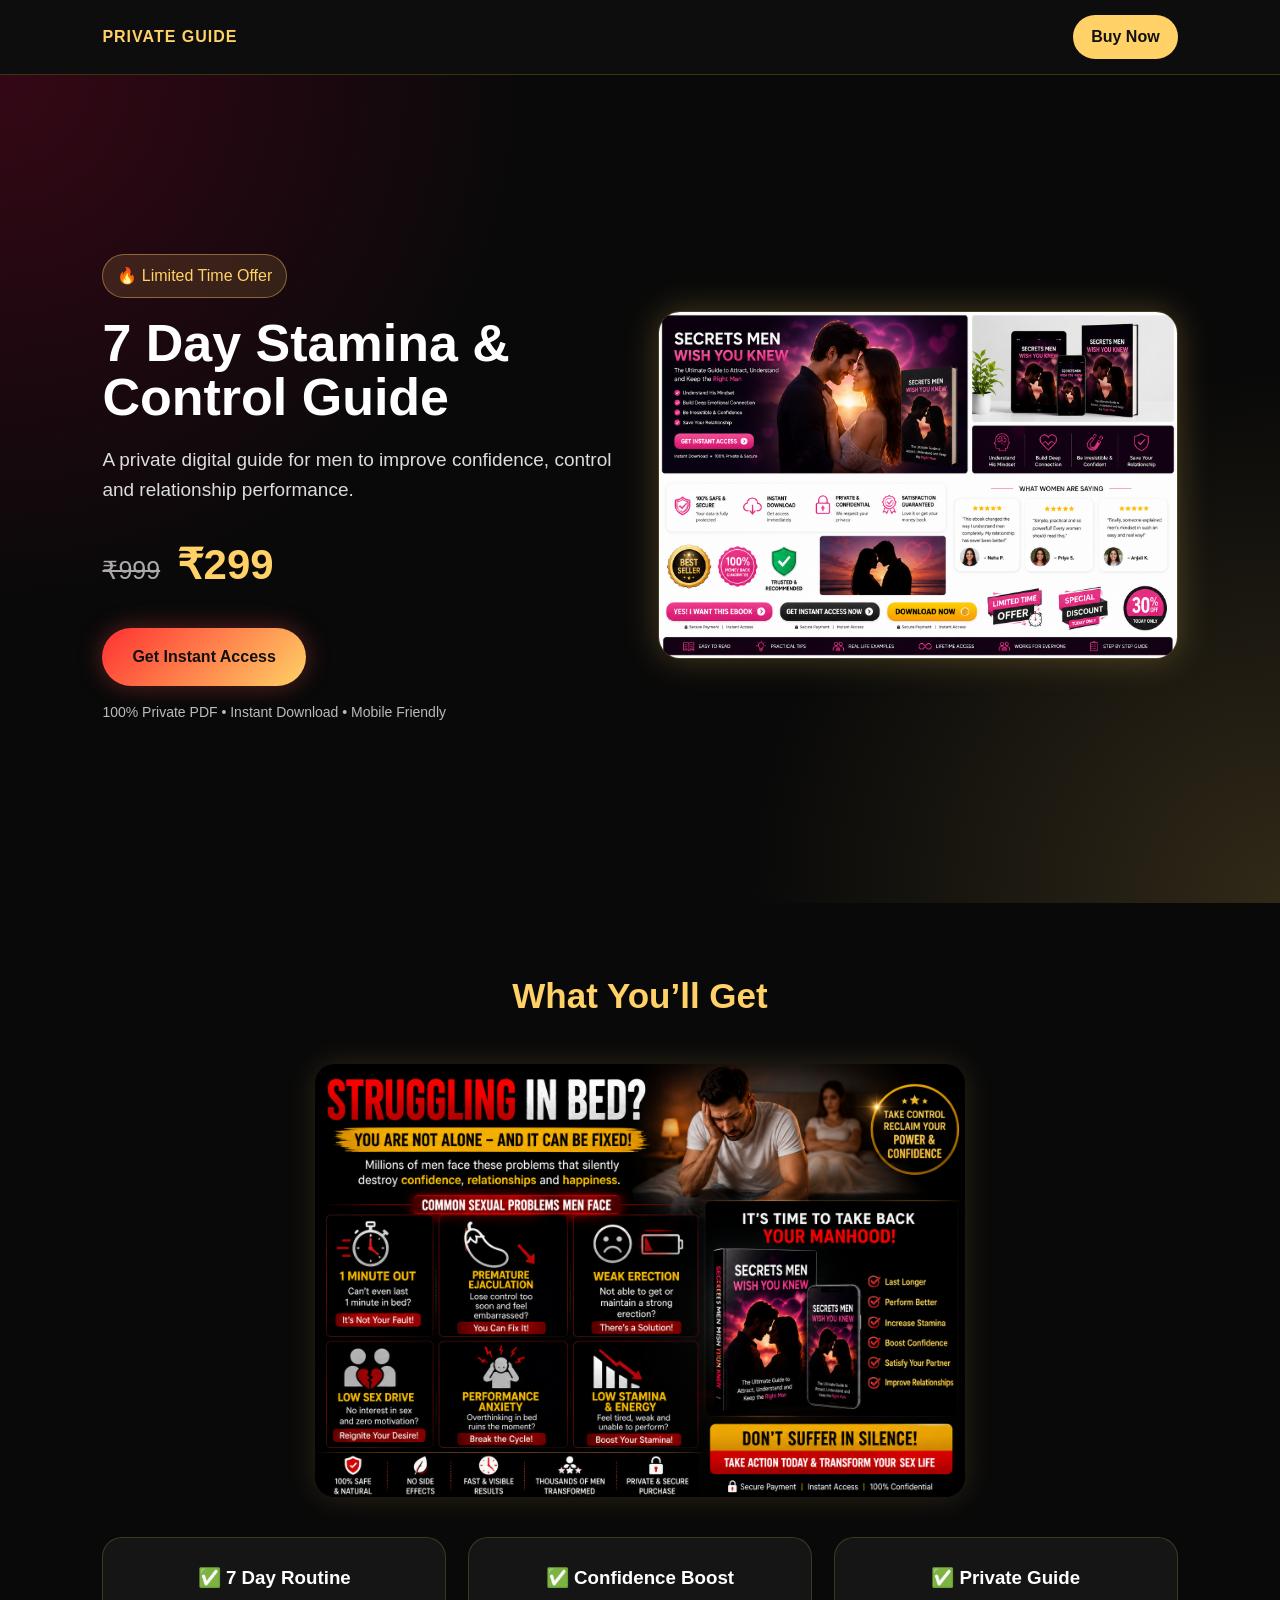
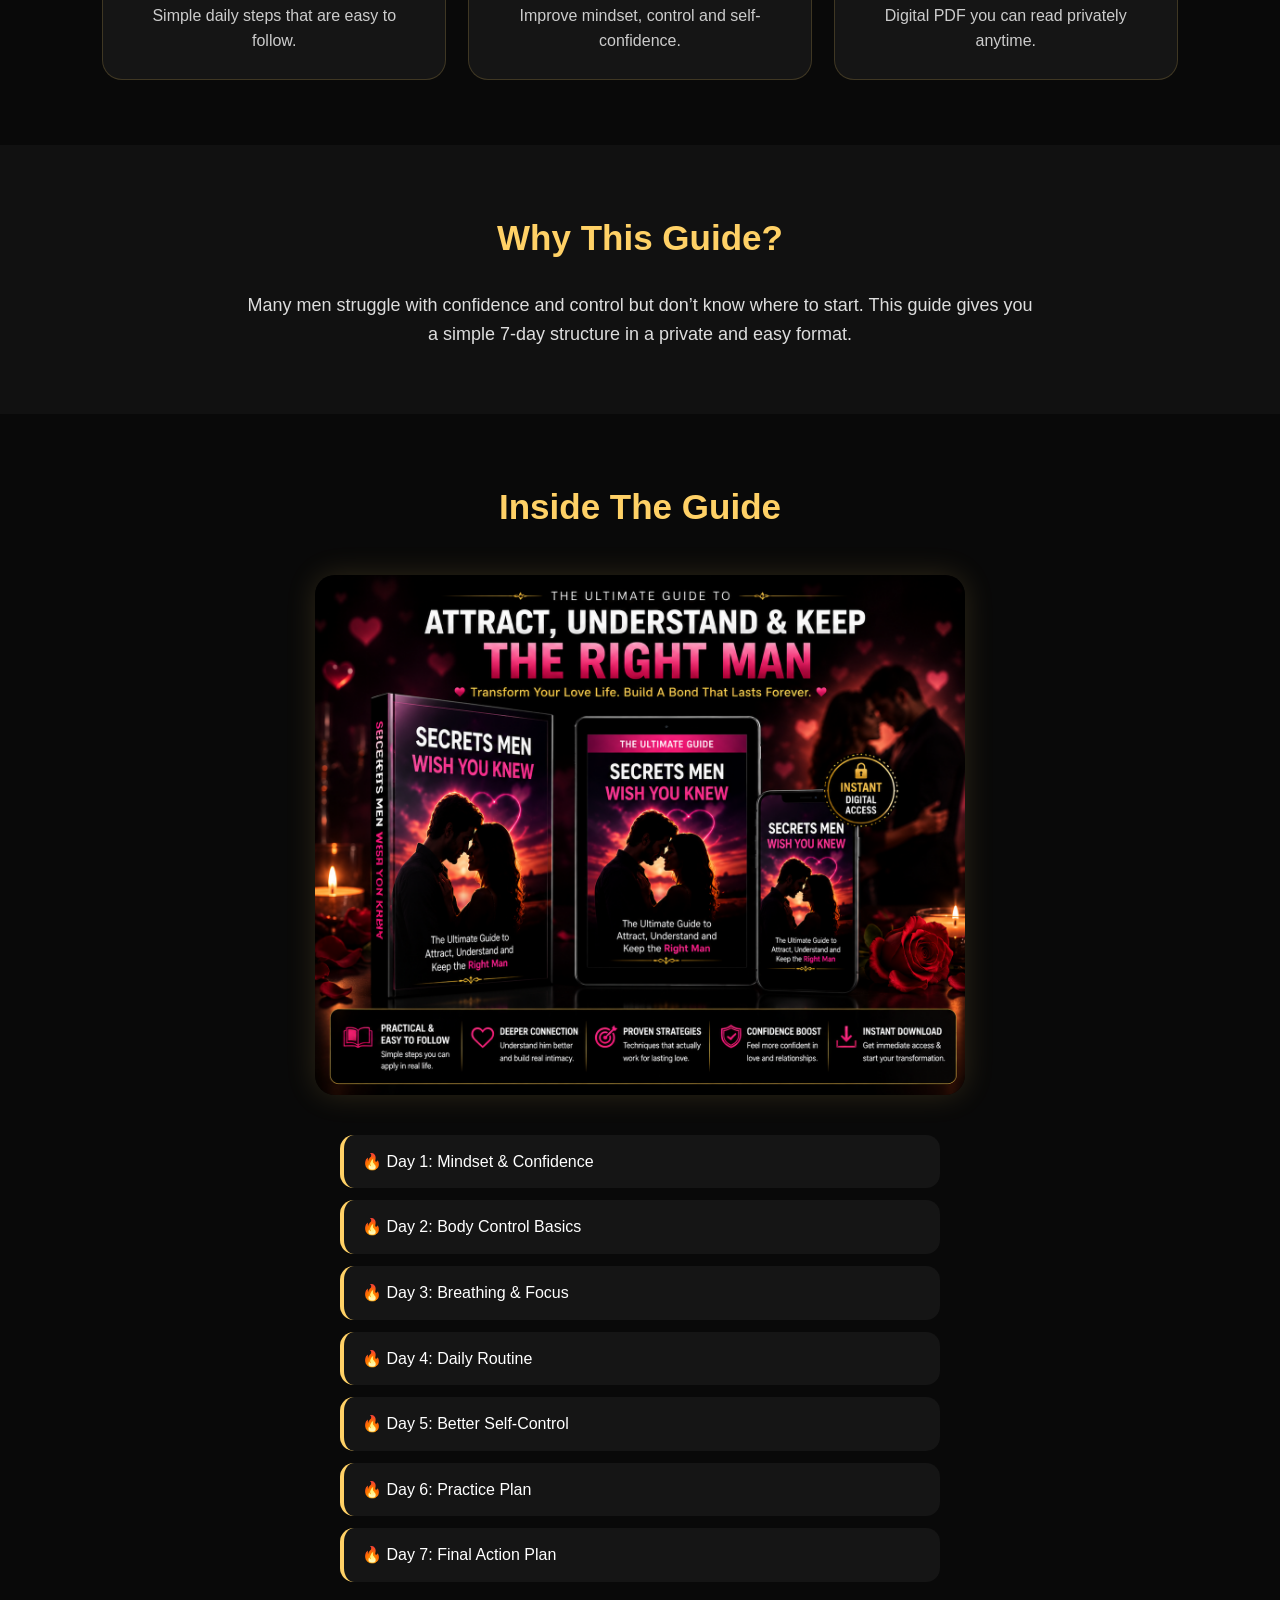
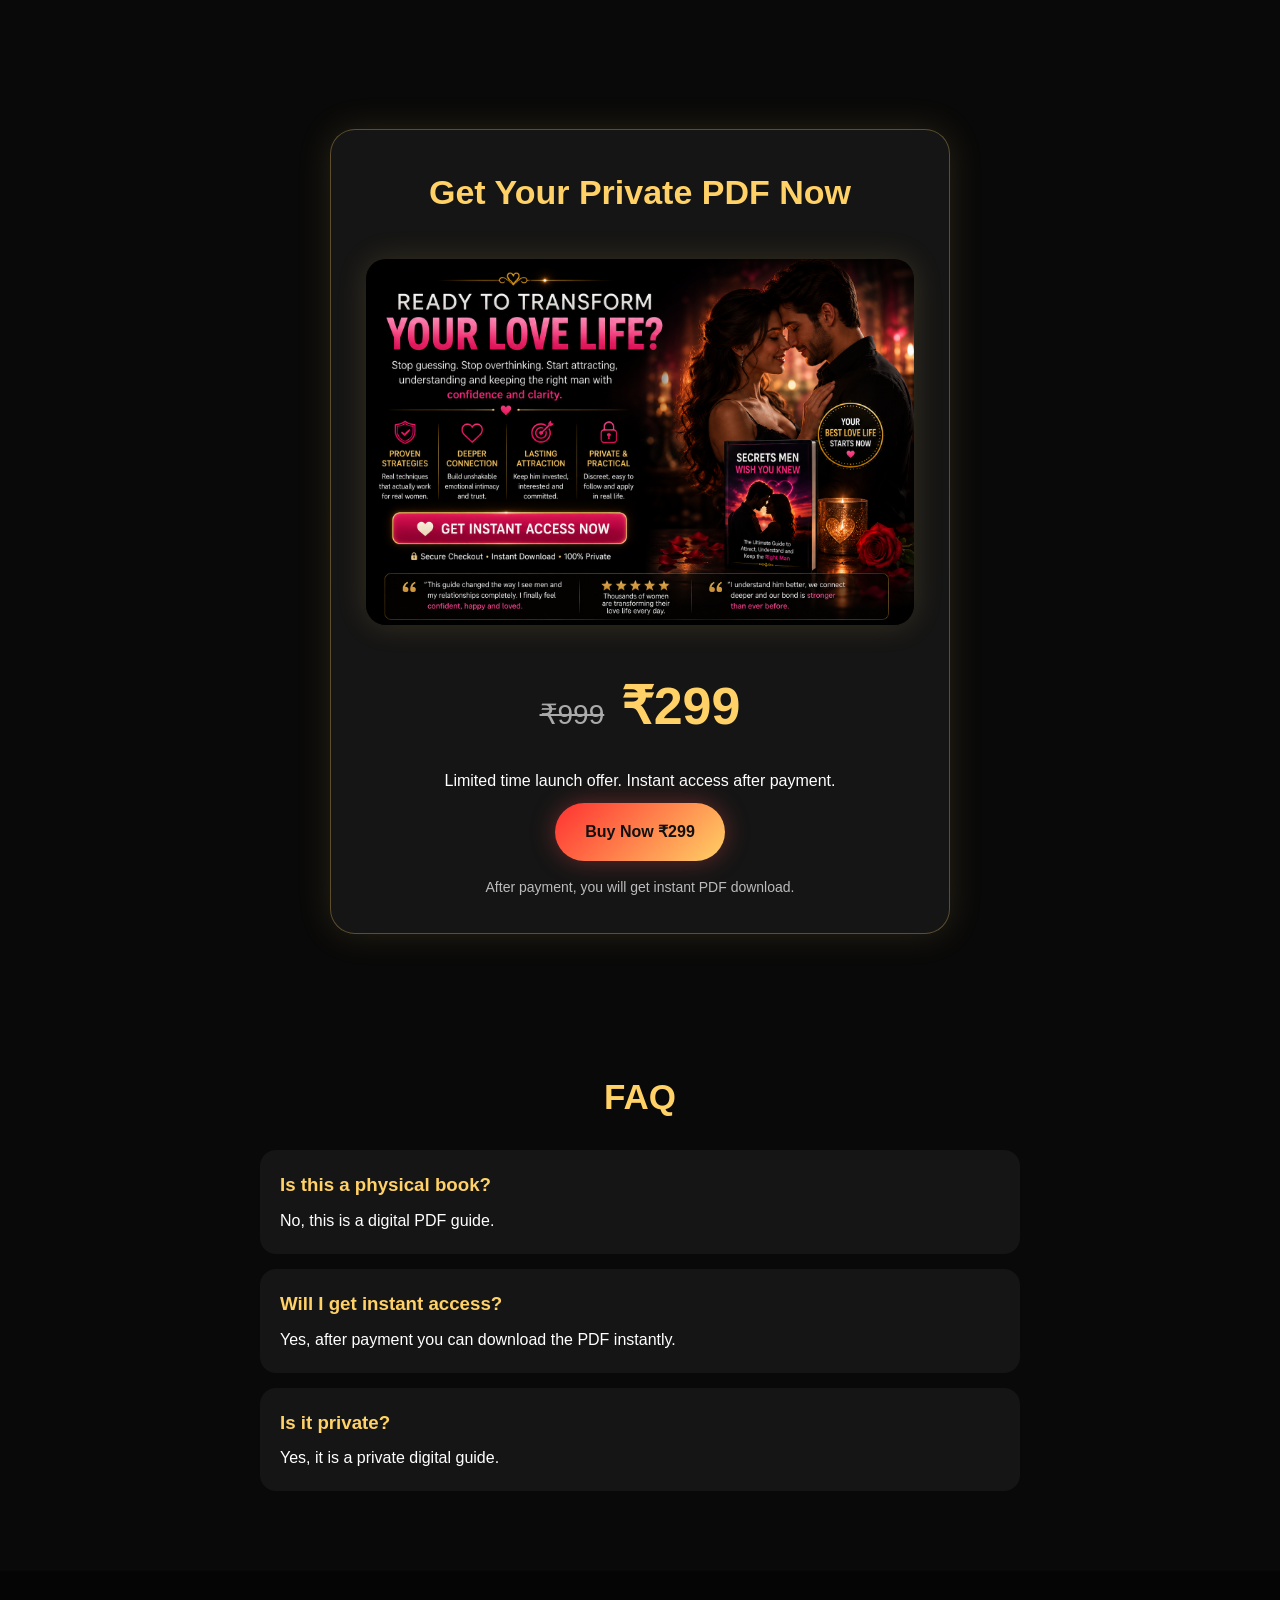
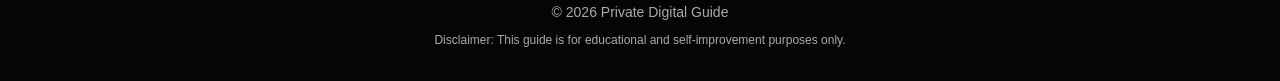
==== ebook repo/index.html @ 654066db "Add files via upload" ====
<!DOCTYPE html>
<html lang="en">
<head>
  <meta charset="UTF-8" />
  <meta name="viewport" content="width=device-width, initial-scale=1.0" />
  <title>7 Day Private Guide</title>
  <link rel="stylesheet" href="style.css" />
</head>
<body>

  <header class="topbar">
    <div class="brand">PRIVATE GUIDE</div>
    <a href="#buy" class="top-btn">Buy Now</a>
  </header>

  <section class="hero">
    <div class="hero-content">
      <div class="badge">🔥 Limited Time Offer</div>

      <h1>7 Day Stamina & Control Guide</h1>

      <p class="subtitle">
        A private digital guide for men to improve confidence, control and relationship performance.
      </p>

      <div class="price">
        <span class="old">₹999</span>
        <span class="new">₹299</span>
      </div>

      <a href="#buy" class="main-btn">Get Instant Access</a>

      <p class="safe-text">100% Private PDF • Instant Download • Mobile Friendly</p>
    </div>

    <div class="hero-image-box">
      <img src="assets/ad1.jpg" alt="7 Day Guide" />
    </div>
  </section>

  <section class="section">
    <h2>What You’ll Get</h2>
<img src="assets/problem.jpg" class="extra-image" alt="Problem Image">

    <div class="cards">
      <div class="card">
        <h3>✅ 7 Day Routine</h3>
        <p>Simple daily steps that are easy to follow.</p>
      </div>

      <div class="card">
        <h3>✅ Confidence Boost</h3>
        <p>Improve mindset, control and self-confidence.</p>
      </div>

      <div class="card">
        <h3>✅ Private Guide</h3>
        <p>Digital PDF you can read privately anytime.</p>
      </div>
    </div>
  </section>

  <section class="section dark">
    <h2>Why This Guide?</h2>
    <p>
      Many men struggle with confidence and control but don’t know where to start.
      This guide gives you a simple 7-day structure in a private and easy format.
    </p>
  </section>

  <section class="section">
    <h2>Inside The Guide</h2>
<img src="assets/mockup.jpg" class="extra-image" alt="Mockup Image">

    <div class="list">
      <p>🔥 Day 1: Mindset & Confidence</p>
      <p>🔥 Day 2: Body Control Basics</p>
      <p>🔥 Day 3: Breathing & Focus</p>
      <p>🔥 Day 4: Daily Routine</p>
      <p>🔥 Day 5: Better Self-Control</p>
      <p>🔥 Day 6: Practice Plan</p>
      <p>🔥 Day 7: Final Action Plan</p>
    </div>
  </section>

  <section class="buy-section" id="buy">
    <div class="buy-box">
      <h2>Get Your Private PDF Now</h2>
<img src="assets/finalcta.jpg" class="extra-image" alt="Final CTA">

      <div class="price big">
        <span class="old">₹999</span>
        <span class="new">₹299</span>
      </div>

      <p>Limited time launch offer. Instant access after payment.</p>

      <a href="https://payments.cashfree.com/forms/PrivateDigitalGuideAccess" class="main-btn buy-now">
        Buy Now ₹299
      </a>

      <p class="safe-text">After payment, you will get instant PDF download.</p>
    </div>
  </section>

  <section class="section faq">
    <h2>FAQ</h2>

    <div class="faq-item">
      <h3>Is this a physical book?</h3>
      <p>No, this is a digital PDF guide.</p>
    </div>

    <div class="faq-item">
      <h3>Will I get instant access?</h3>
      <p>Yes, after payment you can download the PDF instantly.</p>
    </div>

    <div class="faq-item">
      <h3>Is it private?</h3>
      <p>Yes, it is a private digital guide.</p>
    </div>
  </section>

  <footer>
    <p>© 2026 Private Digital Guide</p>
    <p class="disclaimer">
      Disclaimer: This guide is for educational and self-improvement purposes only.
    </p>
  </footer>

  <script src="script.js"></script>
</body>
</html>
---- ebook repo/style.css ----
* {
  margin: 0;
  padding: 0;
  box-sizing: border-box;
}

body {
  font-family: Arial, sans-serif;
  background: #090909;
  color: #fff;
  line-height: 1.6;
}

.topbar {
  width: 100%;
  padding: 15px 8%;
  display: flex;
  justify-content: space-between;
  align-items: center;
  background: #0d0d0d;
  position: sticky;
  top: 0;
  z-index: 10;
  border-bottom: 1px solid rgba(255, 215, 0, 0.2);
}

.brand {
  font-weight: bold;
  color: #ffd166;
  letter-spacing: 1px;
}

.top-btn {
  background: #ffd166;
  color: #111;
  padding: 9px 18px;
  border-radius: 30px;
  text-decoration: none;
  font-weight: bold;
}

.hero {
  min-height: 92vh;
  padding: 60px 8%;
  display: grid;
  grid-template-columns: 1fr 1fr;
  gap: 35px;
  align-items: center;
  background:
    radial-gradient(circle at top left, rgba(255, 0, 80, 0.18), transparent 35%),
    radial-gradient(circle at bottom right, rgba(255, 209, 102, 0.16), transparent 35%),
    #090909;
}

.badge {
  display: inline-block;
  background: rgba(255, 209, 102, 0.13);
  color: #ffd166;
  padding: 8px 14px;
  border-radius: 30px;
  margin-bottom: 18px;
  border: 1px solid rgba(255, 209, 102, 0.4);
}

h1 {
  font-size: 52px;
  line-height: 1.05;
  margin-bottom: 20px;
  color: #fff;
}

.subtitle {
  font-size: 19px;
  color: #ddd;
  margin-bottom: 25px;
}

.price {
  margin: 20px 0;
}

.old {
  color: #aaa;
  text-decoration: line-through;
  font-size: 25px;
  margin-right: 12px;
}

.new {
  color: #ffd166;
  font-size: 42px;
  font-weight: bold;
}

.main-btn {
  display: inline-block;
  margin-top: 10px;
  padding: 16px 30px;
  background: linear-gradient(135deg, #ff3131, #ffd166);
  color: #111;
  text-decoration: none;
  font-weight: bold;
  border-radius: 40px;
  box-shadow: 0 0 25px rgba(255, 80, 80, 0.35);
}

.safe-text {
  margin-top: 15px;
  color: #bbb;
  font-size: 14px;
}

.hero-image-box img {
  width: 100%;
  border-radius: 22px;
  box-shadow: 0 0 35px rgba(255, 209, 102, 0.25);
  border: 1px solid rgba(255, 209, 102, 0.25);
}

.section {
  padding: 65px 8%;
  text-align: center;
}

.section h2 {
  font-size: 35px;
  margin-bottom: 25px;
  color: #ffd166;
}

.cards {
  display: grid;
  grid-template-columns: repeat(3, 1fr);
  gap: 22px;
  margin-top: 30px;
}

.card {
  background: #151515;
  padding: 25px;
  border-radius: 20px;
  border: 1px solid rgba(255, 209, 102, 0.18);
}

.card h3 {
  margin-bottom: 10px;
}

.card p {
  color: #ccc;
}

.dark {
  background: #111;
}

.dark p {
  max-width: 800px;
  margin: auto;
  color: #ddd;
  font-size: 18px;
}

.list {
  max-width: 600px;
  margin: auto;
  text-align: left;
}

.list p {
  background: #151515;
  padding: 14px 18px;
  margin-bottom: 12px;
  border-radius: 14px;
  border-left: 4px solid #ffd166;
}

.buy-section {
  padding: 70px 8%;
  background:
    radial-gradient(circle at center, rgba(255, 49, 49, 0.18), transparent 40%),
    #090909;
  text-align: center;
}

.buy-box {
  max-width: 620px;
  margin: auto;
  padding: 35px;
  border-radius: 25px;
  background: #151515;
  border: 1px solid rgba(255, 209, 102, 0.3);
  box-shadow: 0 0 35px rgba(255, 209, 102, 0.13);
}

.buy-box h2 {
  font-size: 34px;
  color: #ffd166;
}

.big .old {
  font-size: 28px;
}

.big .new {
  font-size: 52px;
}

.faq {
  text-align: left;
}

.faq h2 {
  text-align: center;
}

.faq-item {
  max-width: 760px;
  margin: 15px auto;
  padding: 20px;
  background: #151515;
  border-radius: 16px;
}

.faq-item h3 {
  color: #ffd166;
  margin-bottom: 8px;
}

footer {
  padding: 30px 8%;
  text-align: center;
  background: #050505;
  color: #aaa;
  font-size: 14px;
}

.disclaimer {
  margin-top: 8px;
  font-size: 12px;
}

@media (max-width: 850px) {
  .hero {
    grid-template-columns: 1fr;
    padding: 35px 5%;
    text-align: center;
  }

  h1 {
    font-size: 38px;
  }

  .subtitle {
    font-size: 16px;
  }

  .cards {
    grid-template-columns: 1fr;
  }

  .section {
    padding: 45px 5%;
  }

  .topbar {
    padding: 12px 5%;
  }

  .hero-image-box img {
    margin-top: 20px;
  }
}

.extra-image{
  width:100%;
  max-width:650px;
  display:block;
  margin:40px auto;
  border-radius:20px;
  box-shadow:0 0 30px rgba(255,209,102,0.15);
}
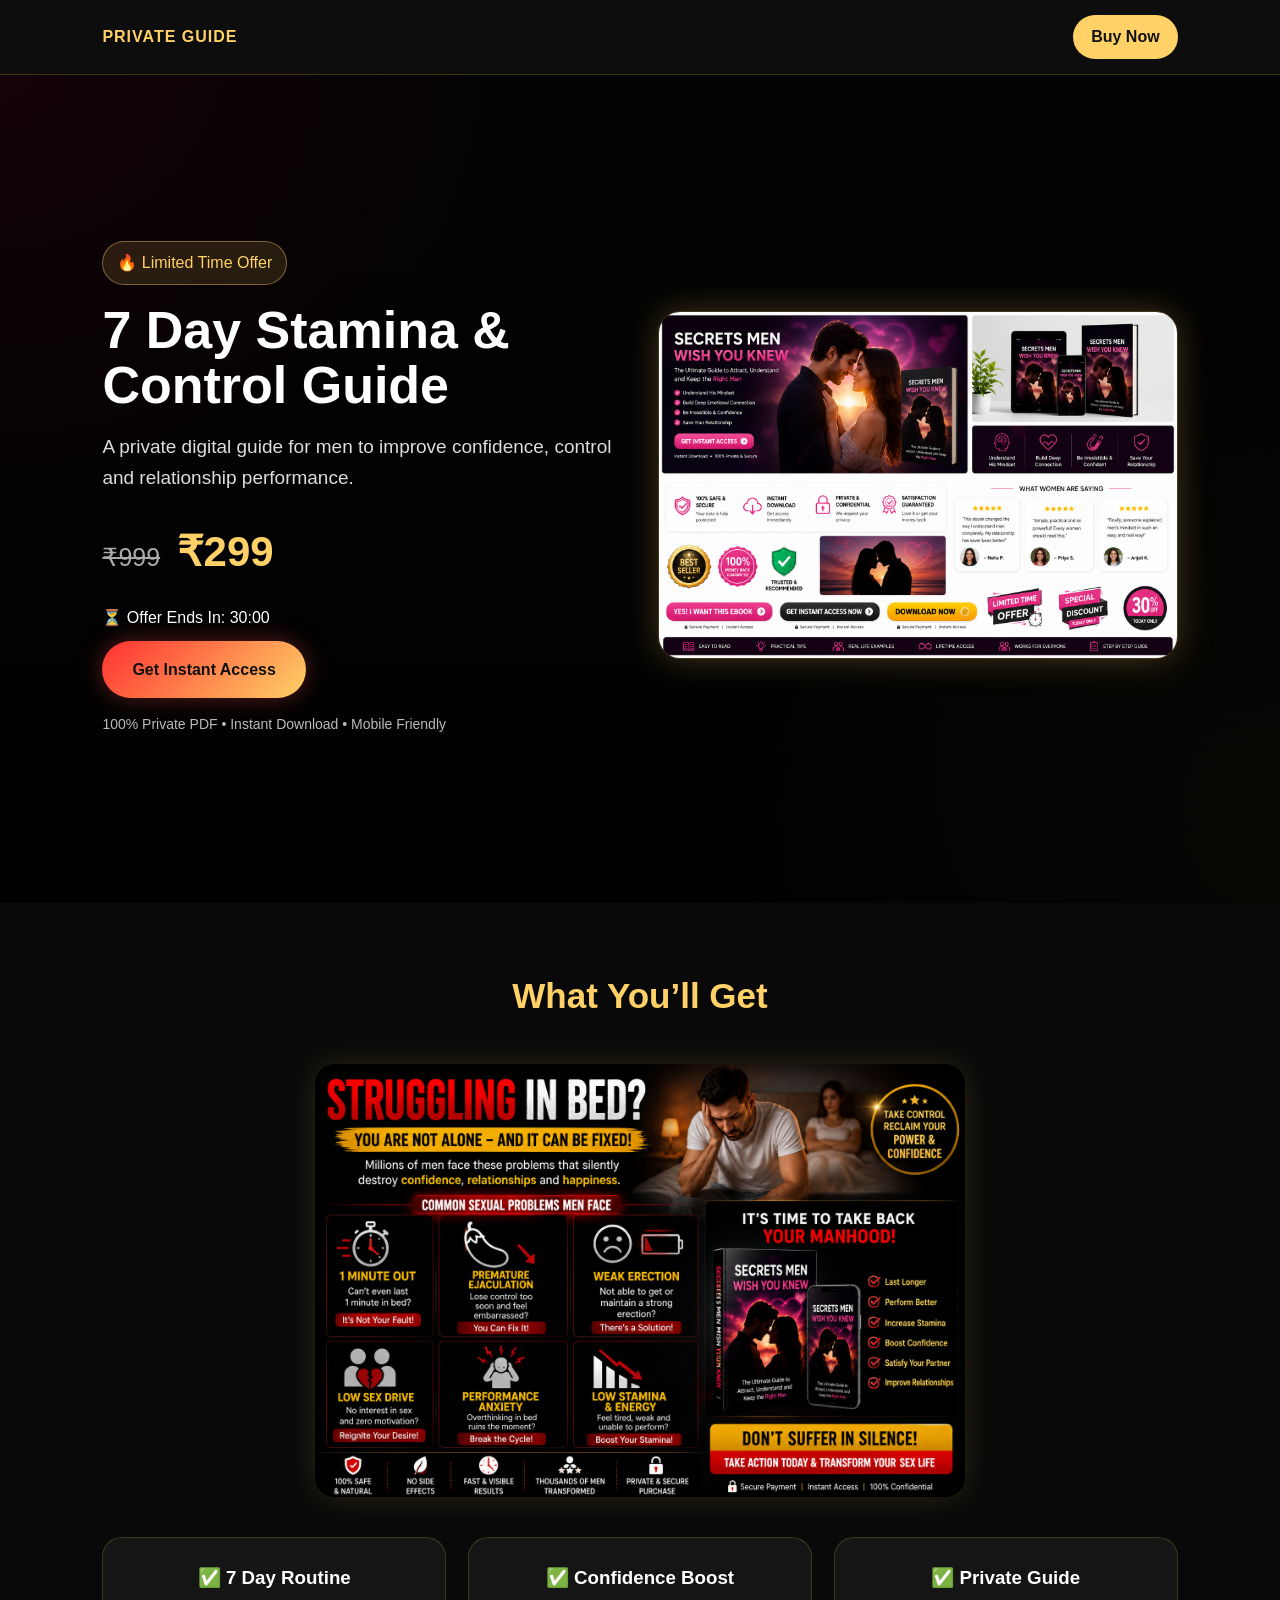
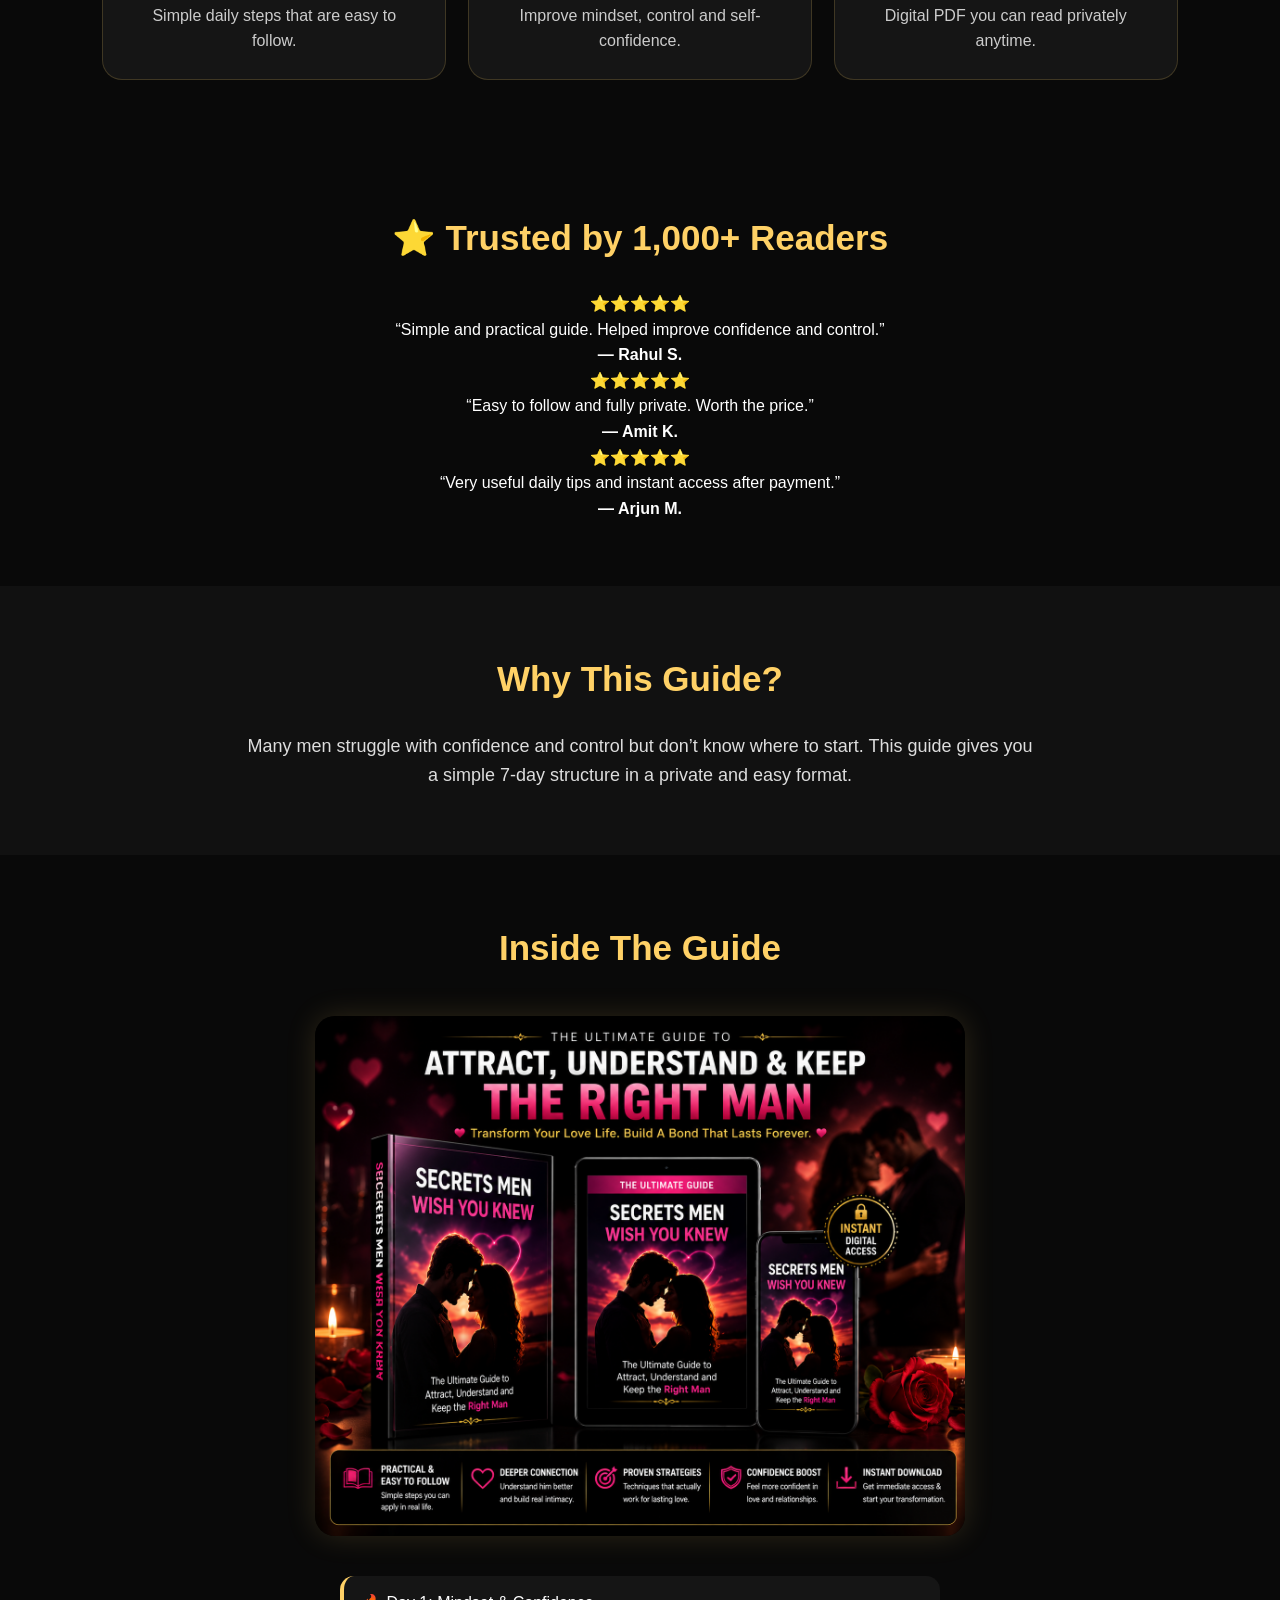
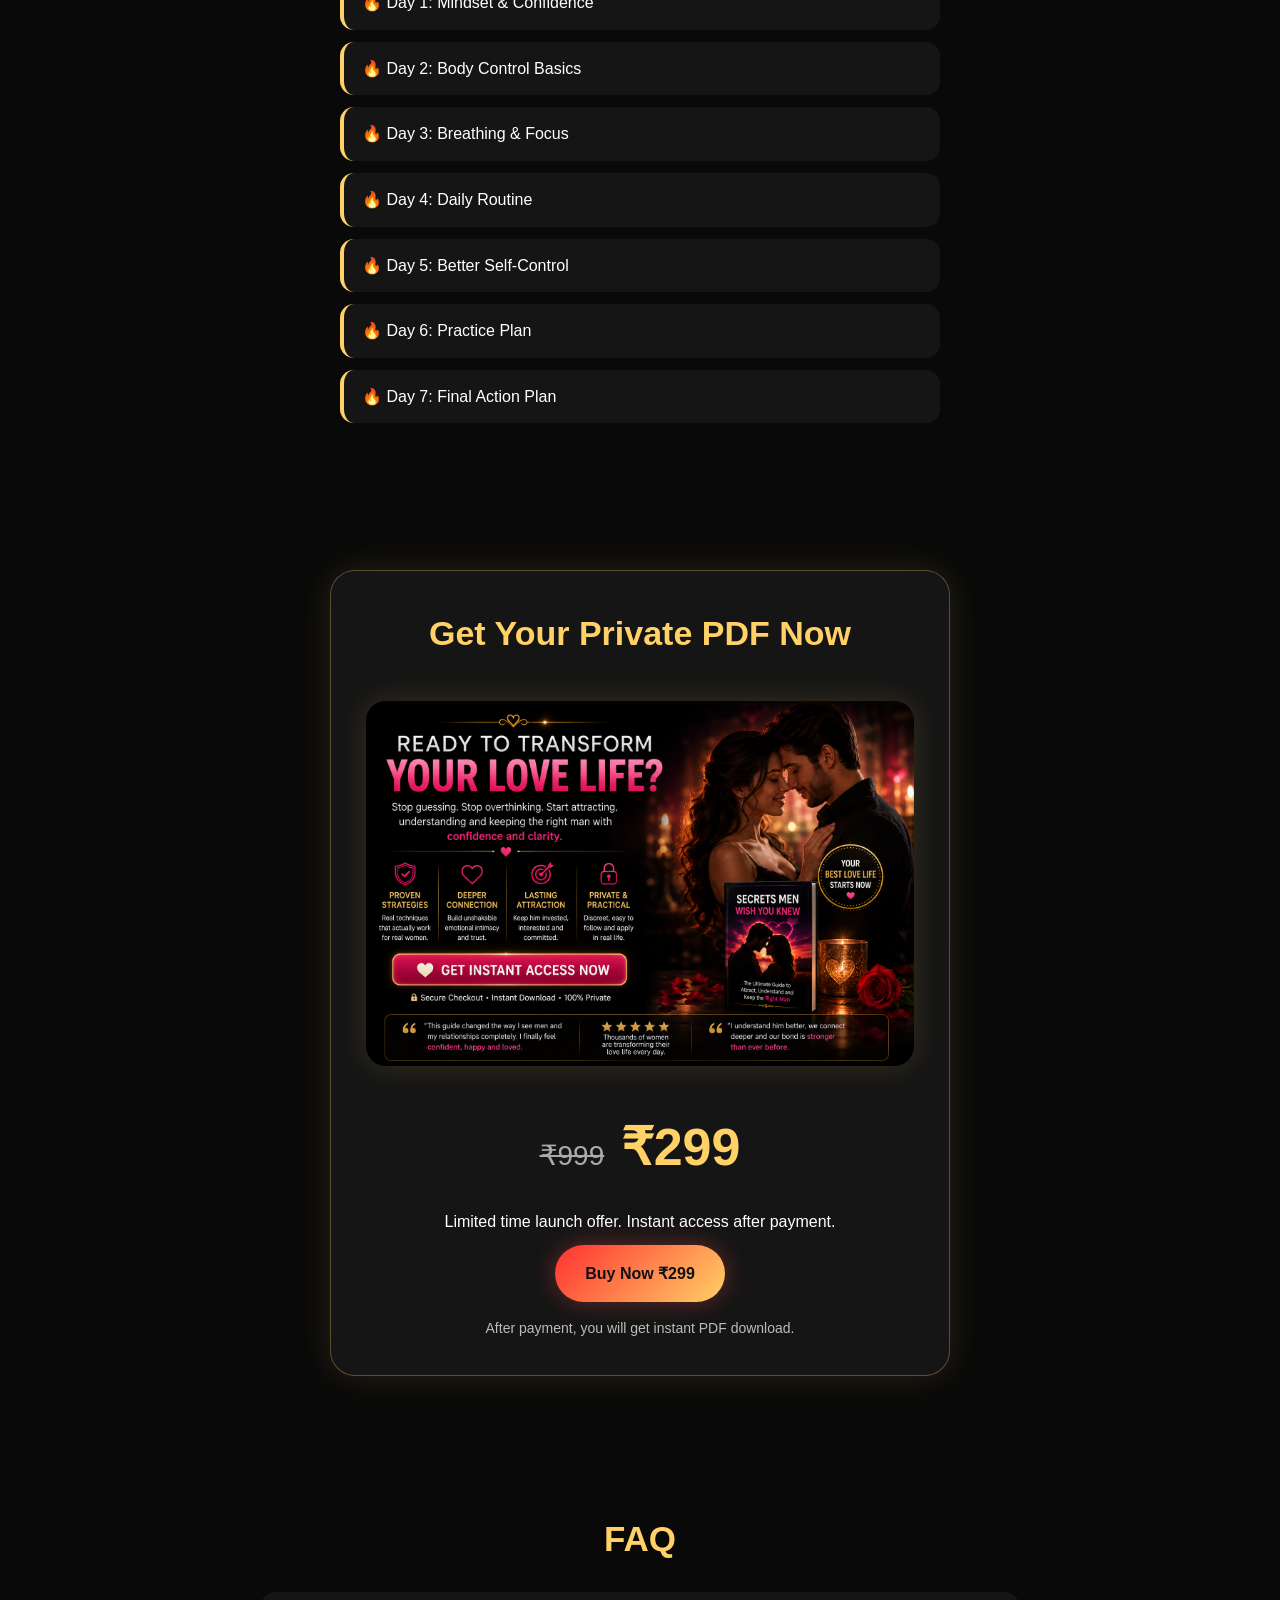
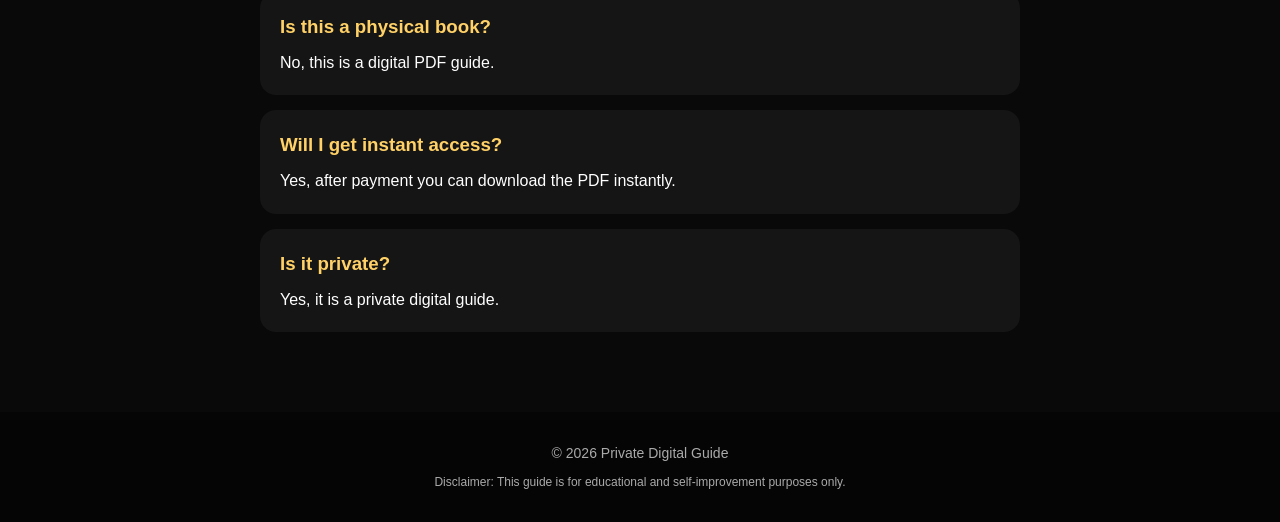
==== commit 2fbc11f3: "Update index.html" ====
--- a/ebook repo/index.html
+++ b/ebook repo/index.html
@@ -10,7 +10,7 @@
 
   <header class="topbar">
     <div class="brand">PRIVATE GUIDE</div>
-    <a href="#buy" class="top-btn">Buy Now</a>
+    <a href="https://payments.cashfree.com/forms/PrivateDigitalGuideAccess" class="top-btn">Buy Now</a>
   </header>
 
   <section class="hero">
@@ -28,7 +28,11 @@
         <span class="new">₹299</span>
       </div>
 
-      <a href="#buy" class="main-btn">Get Instant Access</a>
+       <div id="countdown">
+      ⏳ Offer Ends In: <span id="timer">30:00</span>
+      </div>
+
+      <a href="https://payments.cashfree.com/forms/PrivateDigitalGuideAccess" class="main-btn">Get Instant Access</a>
 
       <p class="safe-text">100% Private PDF • Instant Download • Mobile Friendly</p>
     </div>
@@ -59,6 +63,27 @@
       </div>
     </div>
   </section>
+<section class="section reviews">
+  <h2>⭐ Trusted by 1,000+ Readers</h2>
+
+  <div class="review-card">
+    ⭐⭐⭐⭐⭐
+    <p>“Simple and practical guide. Helped improve confidence and control.”</p>
+    <strong>— Rahul S.</strong>
+  </div>
+
+  <div class="review-card">
+    ⭐⭐⭐⭐⭐
+    <p>“Easy to follow and fully private. Worth the price.”</p>
+    <strong>— Amit K.</strong>
+  </div>
+
+  <div class="review-card">
+    ⭐⭐⭐⭐⭐
+    <p>“Very useful daily tips and instant access after payment.”</p>
+    <strong>— Arjun M.</strong>
+  </div>
+</section>
 
   <section class="section dark">
     <h2>Why This Guide?</h2>
@@ -131,4 +156,4 @@
 
   <script src="script.js"></script>
 </body>
-</html>+</html>
--- a/ebook repo/style.css
+++ b/ebook repo/style.css
@@ -47,8 +47,9 @@
   gap: 35px;
   align-items: center;
   background:
-    radial-gradient(circle at top left, rgba(255, 0, 80, 0.18), transparent 35%),
-    radial-gradient(circle at bottom right, rgba(255, 209, 102, 0.16), transparent 35%),
+    linear-gradient(rgba(0,0,0,0.72), rgba(0,0,0,0.88)),
+    radial-gradient(circle at top left, rgba(255, 0, 80, 0.25), transparent 35%),
+    radial-gradient(circle at bottom right, rgba(255, 209, 102, 0.20), transparent 35%),
     #090909;
 }
 
@@ -66,7 +67,6 @@
   font-size: 52px;
   line-height: 1.05;
   margin-bottom: 20px;
-  color: #fff;
 }
 
 .subtitle {
@@ -120,6 +120,7 @@
 .section {
   padding: 65px 8%;
   text-align: center;
+  background: #090909;
 }
 
 .section h2 {
@@ -175,6 +176,15 @@
   border-left: 4px solid #ffd166;
 }
 
+.extra-image {
+  width: 100%;
+  max-width: 650px;
+  display: block;
+  margin: 40px auto;
+  border-radius: 20px;
+  box-shadow: 0 0 30px rgba(255,209,102,0.15);
+}
+
 .buy-section {
   padding: 70px 8%;
   background:
@@ -208,6 +218,7 @@
 
 .faq {
   text-align: left;
+  background: #090909;
 }
 
 .faq h2 {
@@ -270,13 +281,9 @@
   .hero-image-box img {
     margin-top: 20px;
   }
-}
-
-.extra-image{
-  width:100%;
-  max-width:650px;
-  display:block;
-  margin:40px auto;
-  border-radius:20px;
-  box-shadow:0 0 30px rgba(255,209,102,0.15);
-}+
+  .extra-image {
+    max-width: 100%;
+    margin: 28px auto;
+  }
+}
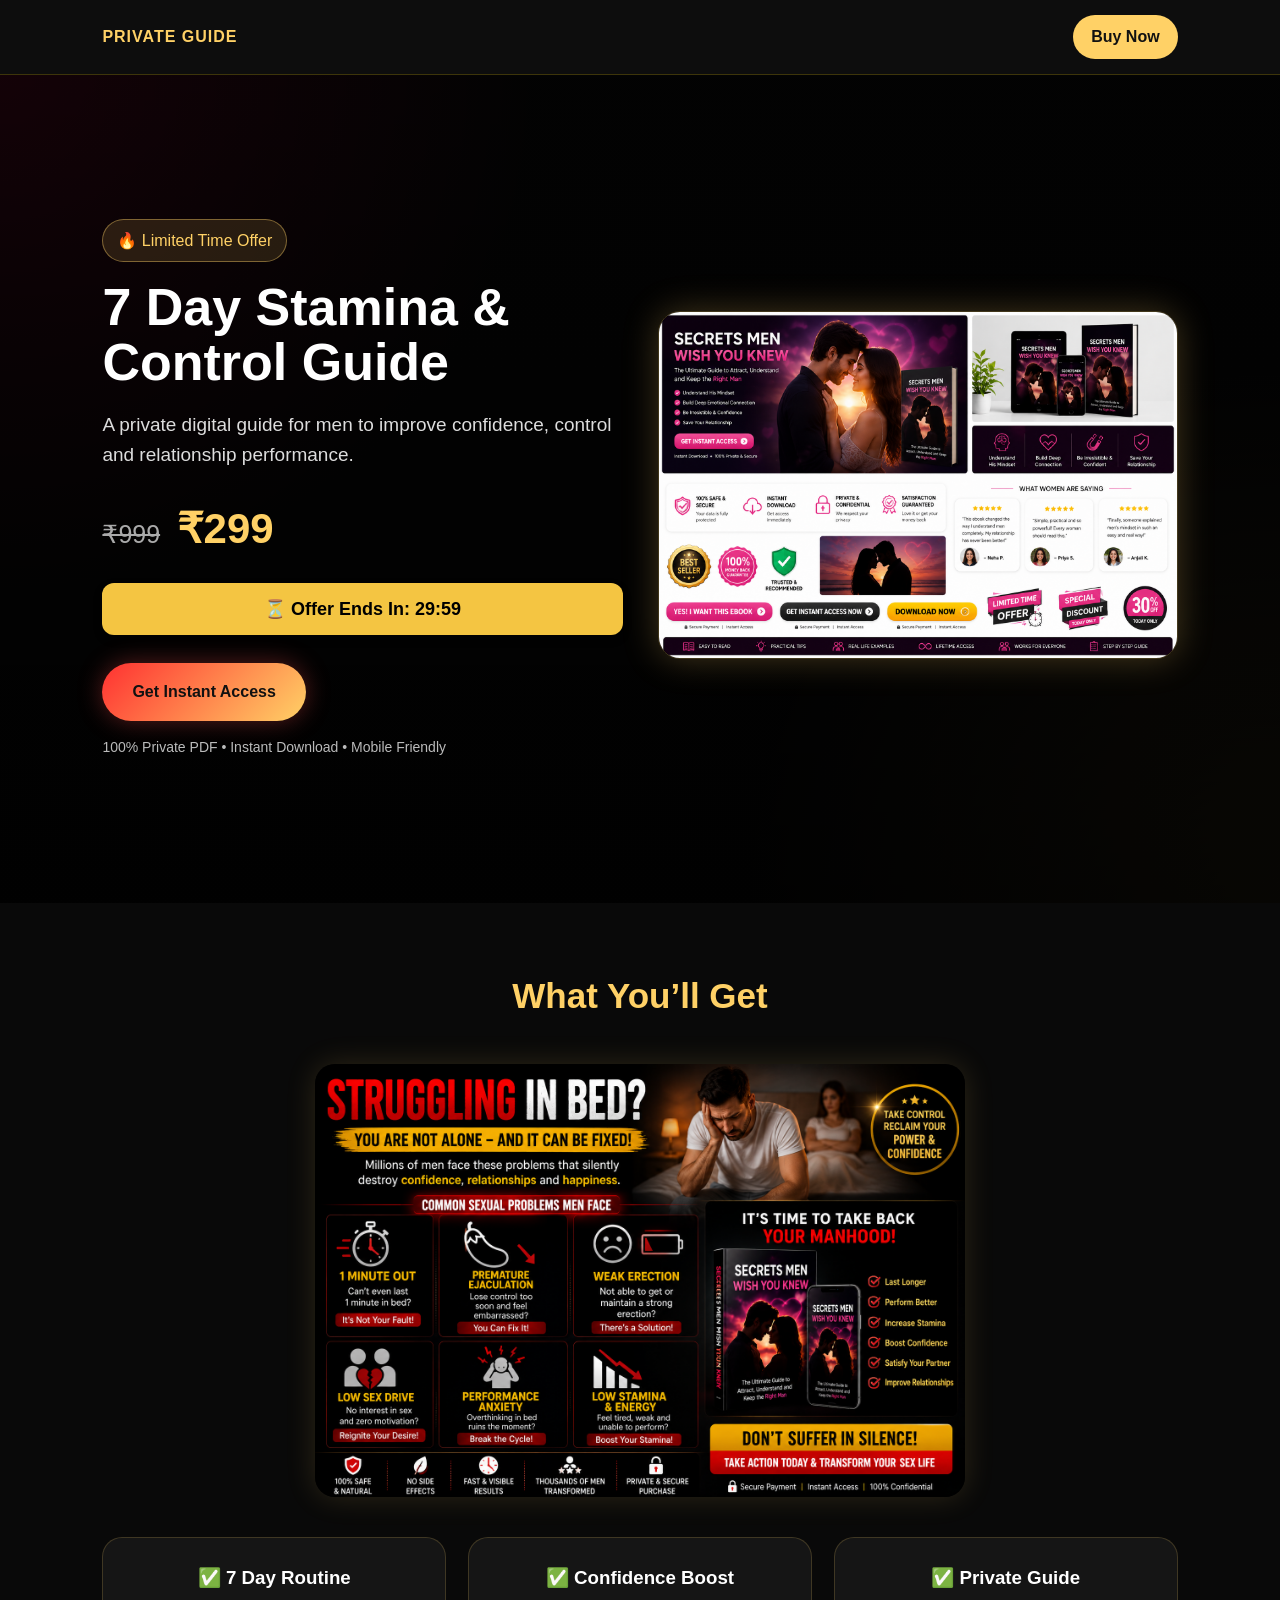
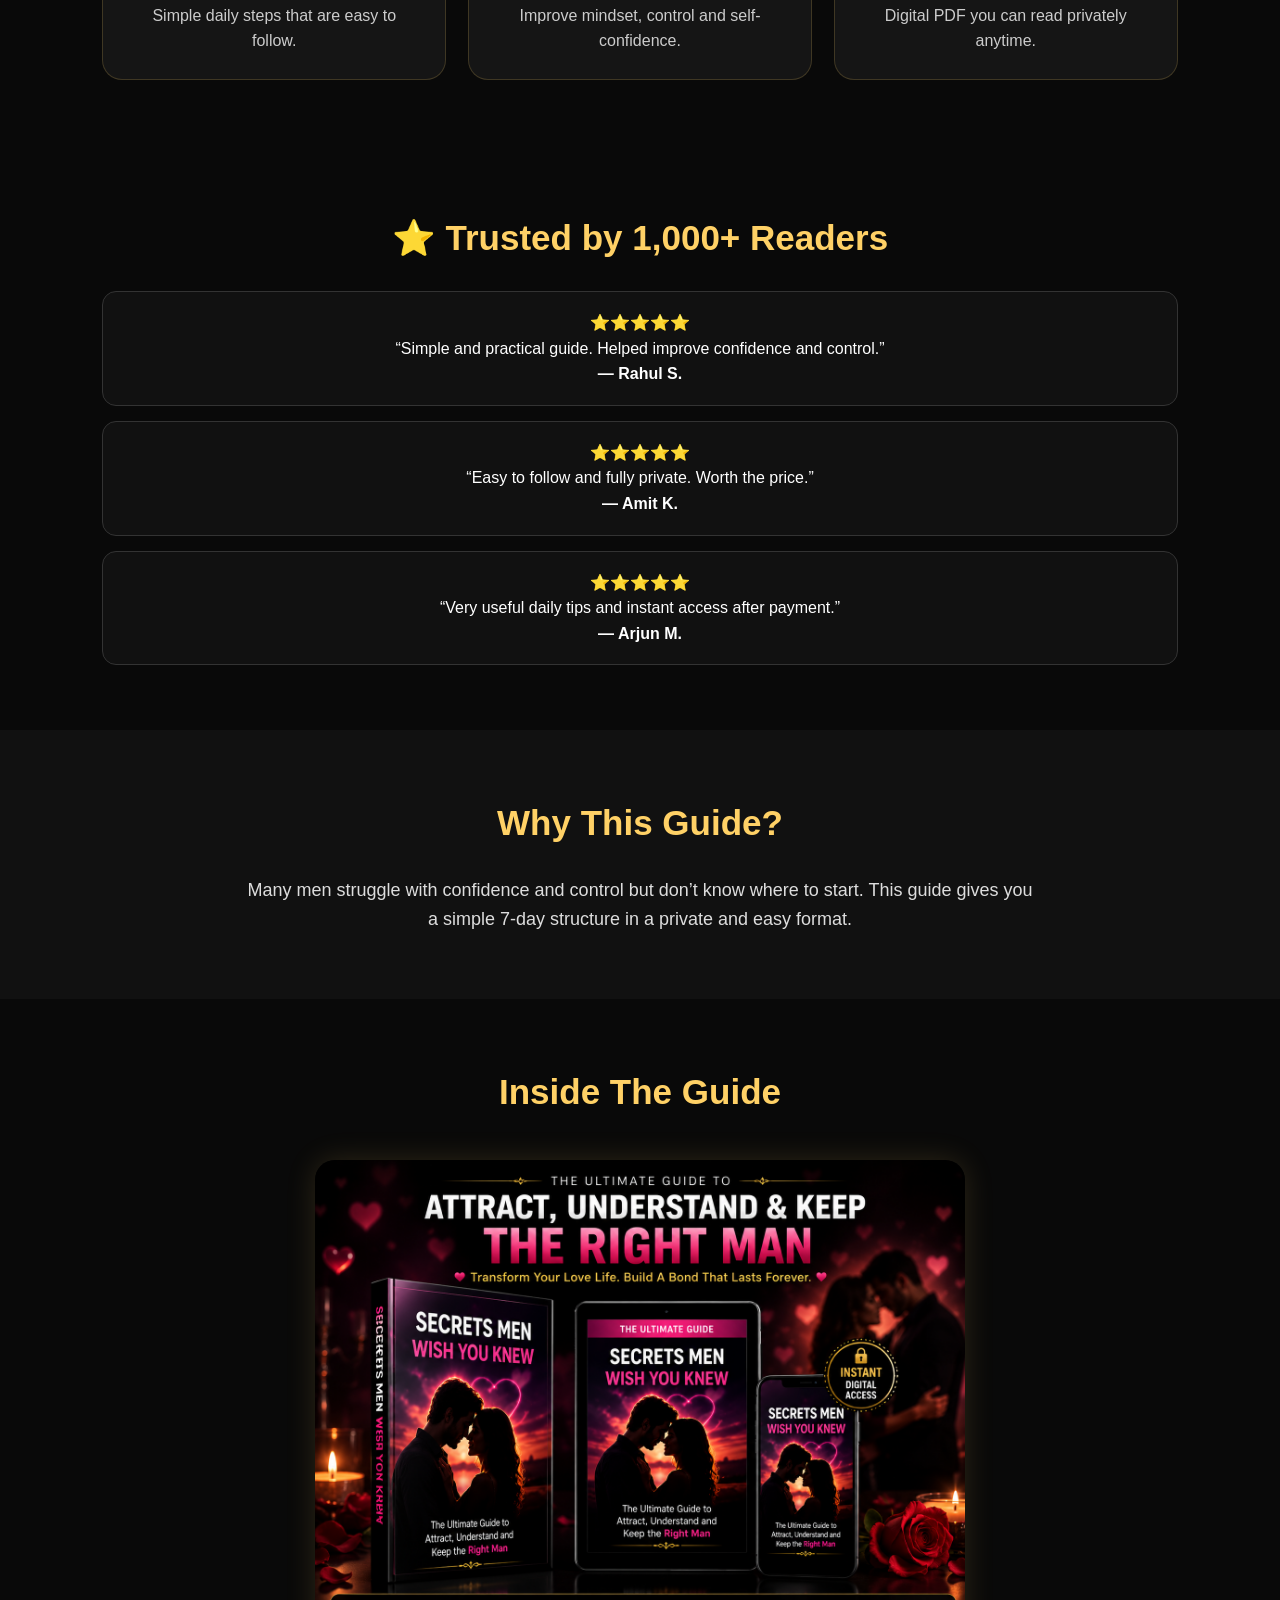
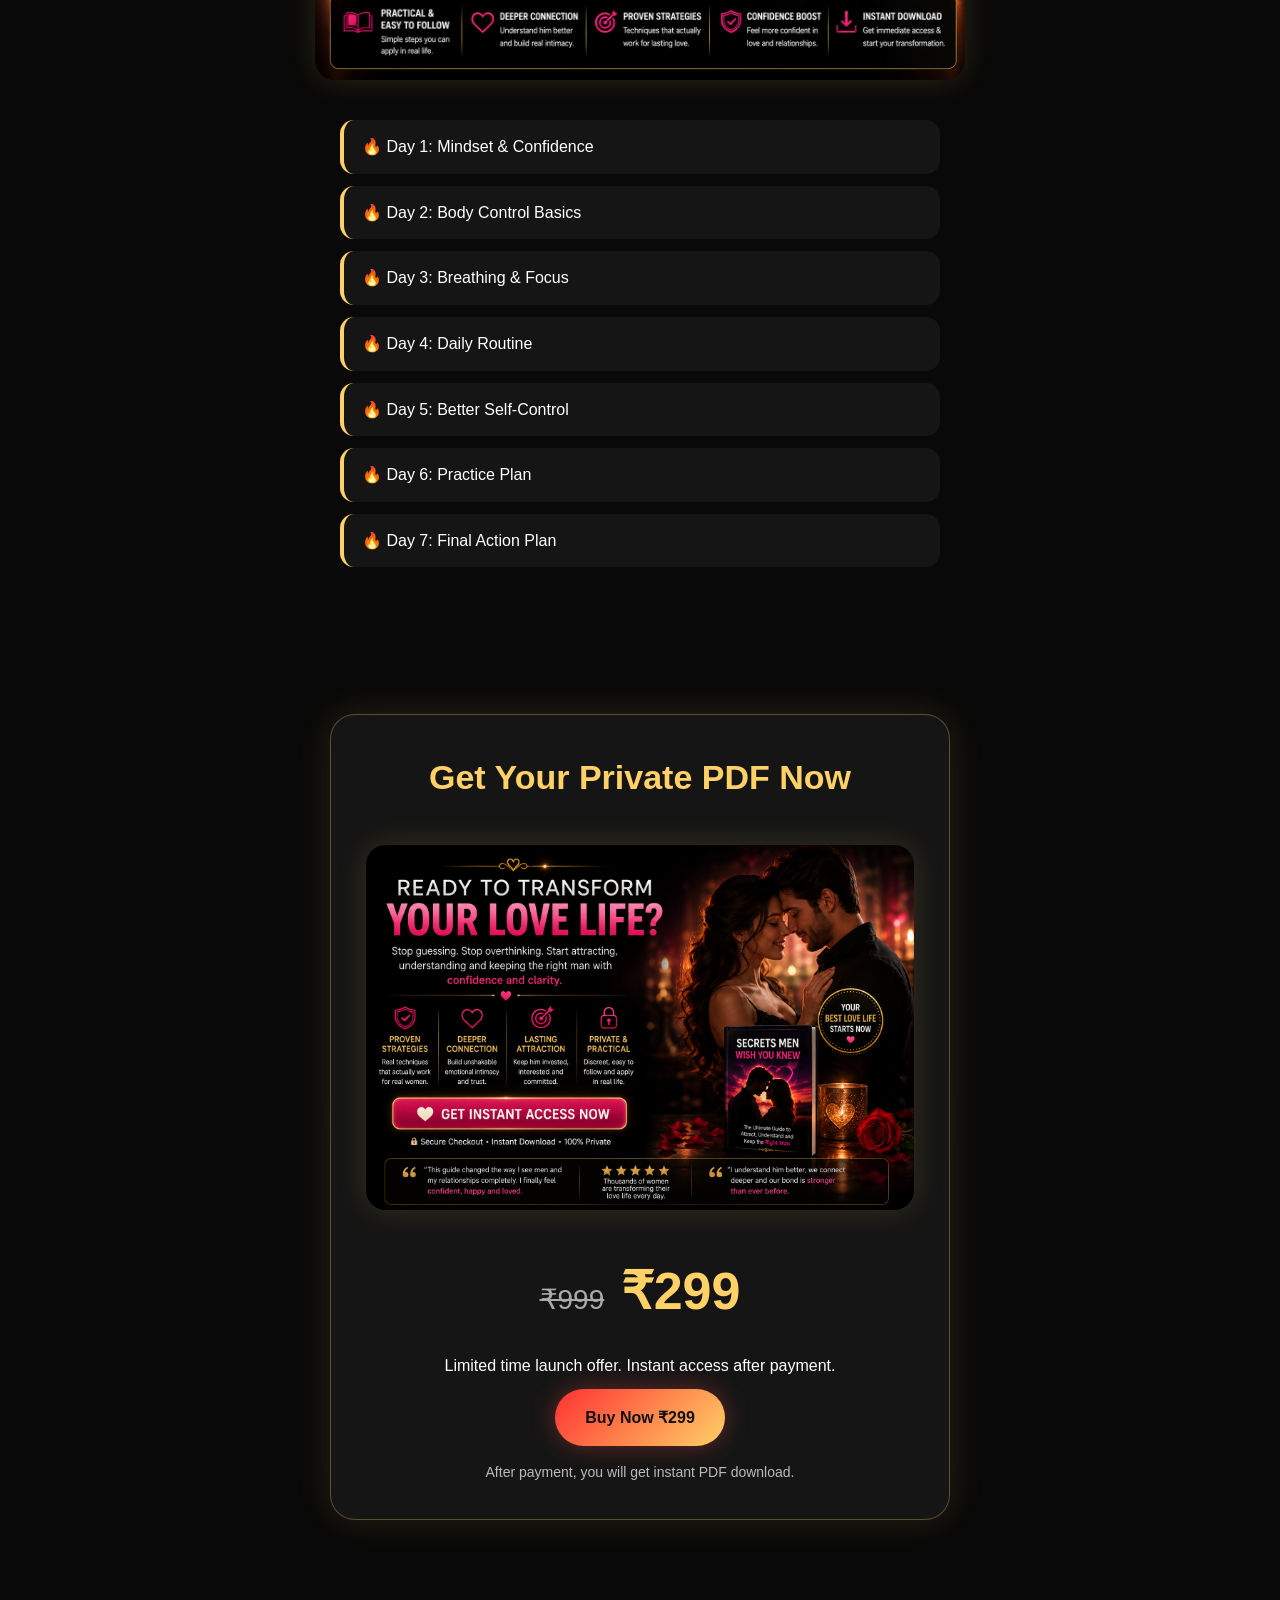
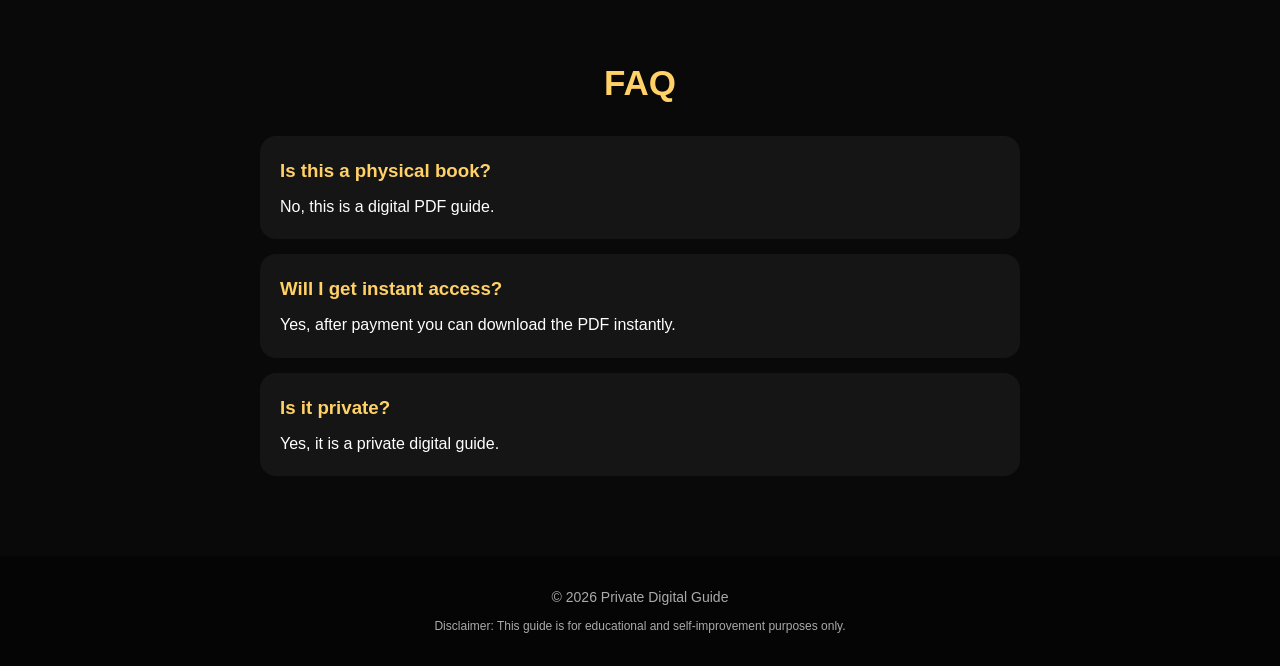
==== commit e8980c30: "Update index.html" ====
--- a/ebook repo/index.html
+++ b/ebook repo/index.html
@@ -5,6 +5,23 @@
   <meta name="viewport" content="width=device-width, initial-scale=1.0" />
   <title>7 Day Private Guide</title>
   <link rel="stylesheet" href="style.css" />
+<!-- Meta Pixel Code -->
+<script>
+!function(f,b,e,v,n,t,s)
+{if(f.fbq)return;n=f.fbq=function(){n.callMethod?
+n.callMethod.apply(n,arguments):n.queue.push(arguments)};
+if(!f._fbq)f._fbq=n;n.push=n;n.loaded=!0;n.version='2.0';
+n.queue=[];t=b.createElement(e);t.async=!0;
+t.src=v;s=b.getElementsByTagName(e)[0];
+s.parentNode.insertBefore(t,s)}(window, document,'script',
+'https://connect.facebook.net/en_US/fbevents.js');
+fbq('init', '1257126832829966');
+fbq('track', 'PageView');
+</script>
+<noscript><img height="1" width="1" style="display:none"
+src="https://www.facebook.com/tr?id=1257126832829966&ev=PageView&noscript=1"
+/></noscript>
+<!-- End Meta Pixel Code -->
 </head>
 <body>
 
--- a/ebook repo/style.css
+++ b/ebook repo/style.css
@@ -287,3 +287,30 @@
     margin: 28px auto;
   }
 }
+
+#countdown{
+  background:#f4c542;
+  color:#000;
+  padding:12px;
+  border-radius:12px;
+  font-weight:700;
+  text-align:center;
+  margin:18px 0;
+  font-size:18px;
+  box-shadow:0 4px 10px rgba(0,0,0,0.2);
+}
+
+.review-card{
+  background:#111;
+  padding:18px;
+  border-radius:14px;
+  margin-top:15px;
+  border:1px solid #333;
+  line-height:1.6;
+  color:#fff;
+}
+
+.reviews h2{
+  text-align:center;
+  margin-bottom:25px;
+}
